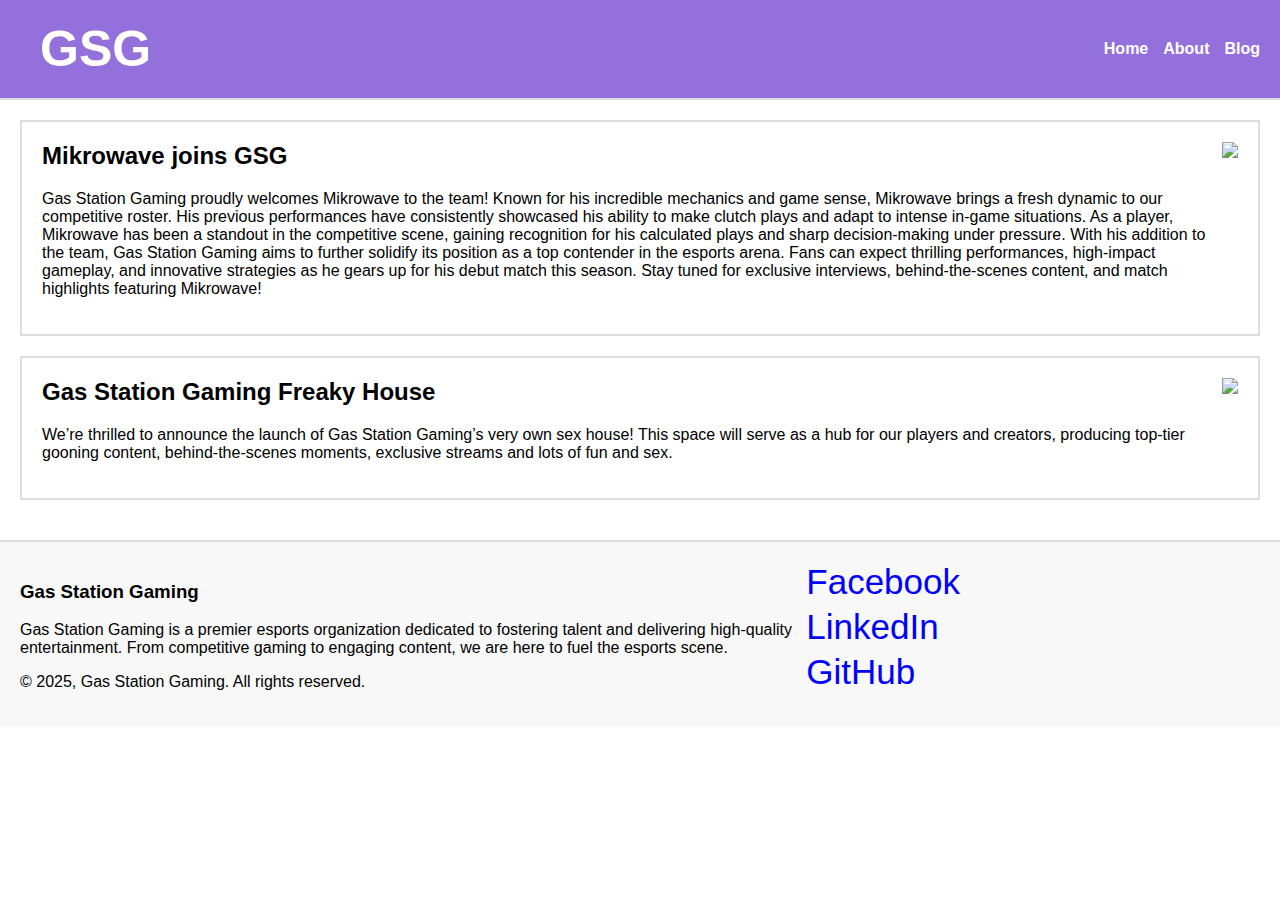
==== admin/index.html @ af1777f5 "Update index.html" ====
<!DOCTYPE html>
<html lang="en">
<head>
    <meta charset="UTF-8">
    <meta name="viewport" content="width=device-width, initial-scale=1.0">
    <title>Gas Station Gaming</title>
    <link rel="stylesheet" href="/styles/styles.css">
</head>
<body>
    <header>
        <div class="logo">
            <a>GSG</a> 
        </div>
        <nav>
            <ul>
                <li><a href="#">Home</a></li>
                <li><a href="#">About</a></li>
                <li><a href="#">Blog</a></li>
            </ul>
        </nav>
    </header>
    
    <main>
        <article class="post">
            <div class="post-content">
                <h2>Mikrowave joins GSG</h2>
                <p>Gas Station Gaming proudly welcomes Mikrowave to the team! Known for his incredible mechanics and game sense, Mikrowave brings a fresh dynamic to our competitive roster. His previous performances have consistently showcased his ability to make clutch plays and adapt to intense in-game situations.

                    As a player, Mikrowave has been a standout in the competitive scene, gaining recognition for his calculated plays and sharp decision-making under pressure. With his addition to the team, Gas Station Gaming aims to further solidify its position as a top contender in the esports arena. Fans can expect thrilling performances, high-impact gameplay, and innovative strategies as he gears up for his debut match this season. Stay tuned for exclusive interviews, behind-the-scenes content, and match highlights featuring Mikrowave!</p>
            </div>
            <div class="image">
                <img src="images/mikro.webp">
            </div>
        </article>
        
        <article class="post">
            <div class="post-content">
                <h2>Gas Station Gaming Freaky House</h2>
                <p>We’re thrilled to announce the launch of Gas Station Gaming’s very own sex house! This space will serve as a hub for our players and creators, producing top-tier gooning content, behind-the-scenes moments, exclusive streams and lots of fun and sex.</p>
            </div>
            <div class="image">
                <img src="images/house.png">
            </div>
        </article>
    </main>
    
    <footer>
        <div class="company-info">
            <h3>Gas Station Gaming</h3>
            <p>Gas Station Gaming is a premier esports organization dedicated to fostering talent and delivering high-quality entertainment. From competitive gaming to engaging content, we are here to fuel the esports scene.</p>
            <p>&copy; 2025, Gas Station Gaming. All rights reserved.</p>
        </div>
        <div class="social-links">
            <a href="#">Facebook</a>
            <a href="#">LinkedIn</a>
            <a href="#">GitHub</a>
        </div>
    </footer>
</body>
</html>
---- styles/styles.css ----
body {
    font-family: Arial, sans-serif;
    margin: 0;
    padding: 0;
}

header {
    display: flex;
    justify-content: space-between;
    align-items: center;
    padding: 20px;
    background-color: mediumpurple;
    border-bottom: 2px solid #ddd;
}

.logo {
    font-size: 24px;
    font-weight: bold;
}

nav ul {
    list-style: none;
    display: flex;
    gap: 15px;
    padding: 0;
}

nav a {
    text-decoration: none;
    color: rgb(255, 255, 255);
    font-weight: bold;
}

main {
    padding: 20px;
}

.post {
    border: 2px solid #ddd;
    padding: 20px;
    margin-bottom: 20px;
    display: flex;
    justify-content: space-between;
}

.post h2 {
    margin-top: 0;
}

.image-placeholder {
    width: 150px;
    height: 100px;
    background-color: #ccc;
    border: 1px solid #999;
}

footer {
    display: flex;
    justify-content: space-between;
    padding: 20px;
    background-color: #f8f8f8;
    border-top: 2px solid #ddd;
}

.social-links a {
    display: block;
    text-decoration: none;
    color: blue;
    margin-bottom: 5px;
    font-size: 35px;
}

.social-links{
    padding-right: 300px;
}

.logo {
    padding-left: 20px;
    font-size: 50px;
    color: white;
}
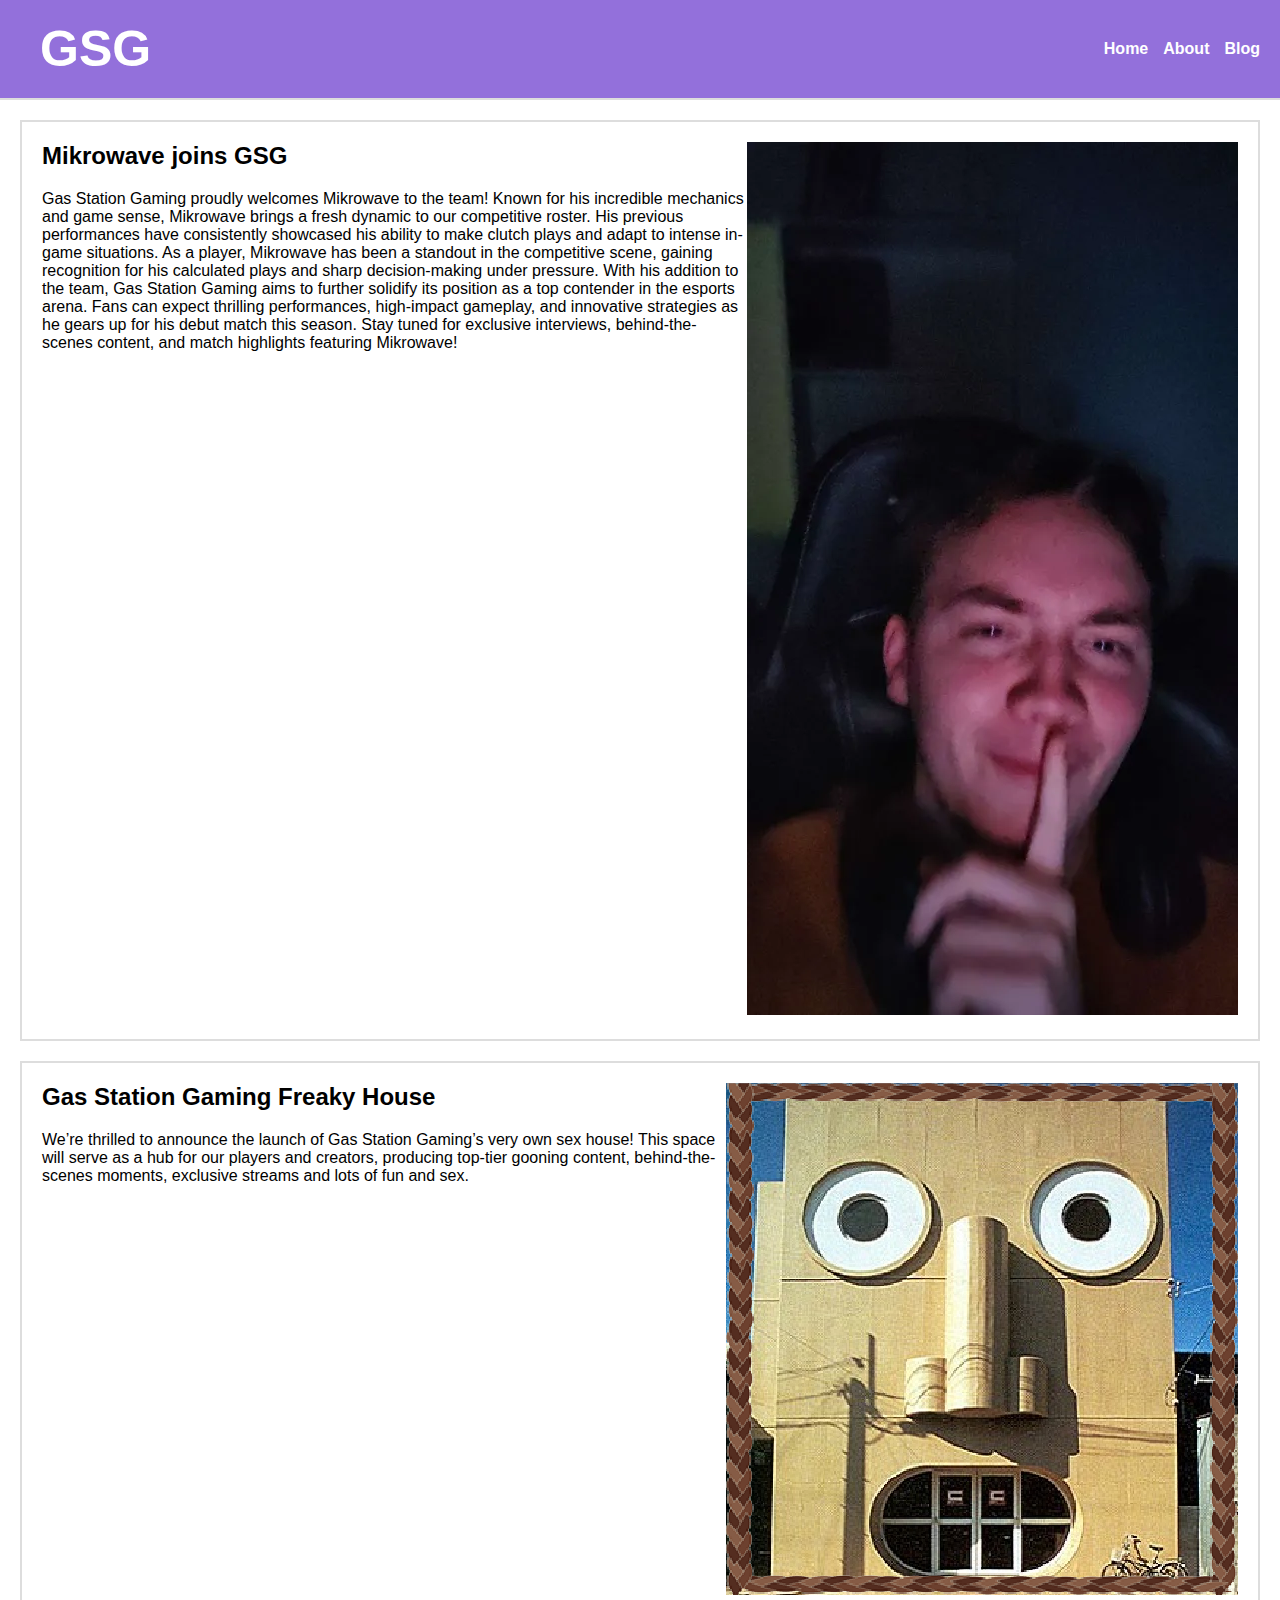
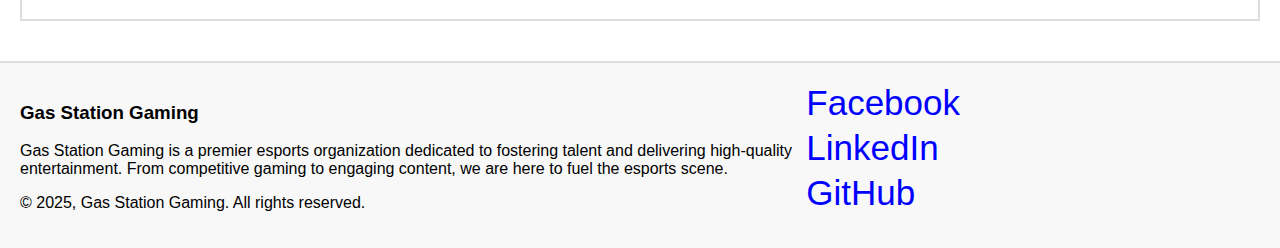
==== commit 0f3a54d7: "Update index.html" ====
--- a/admin/index.html
+++ b/admin/index.html
@@ -29,7 +29,7 @@
                     As a player, Mikrowave has been a standout in the competitive scene, gaining recognition for his calculated plays and sharp decision-making under pressure. With his addition to the team, Gas Station Gaming aims to further solidify its position as a top contender in the esports arena. Fans can expect thrilling performances, high-impact gameplay, and innovative strategies as he gears up for his debut match this season. Stay tuned for exclusive interviews, behind-the-scenes content, and match highlights featuring Mikrowave!</p>
             </div>
             <div class="image">
-                <img src="images/mikro.webp">
+                <img src="/images/mikro.webp">
             </div>
         </article>
         
@@ -39,7 +39,7 @@
                 <p>We’re thrilled to announce the launch of Gas Station Gaming’s very own sex house! This space will serve as a hub for our players and creators, producing top-tier gooning content, behind-the-scenes moments, exclusive streams and lots of fun and sex.</p>
             </div>
             <div class="image">
-                <img src="images/house.png">
+                <img src="/images/house.png">
             </div>
         </article>
     </main>
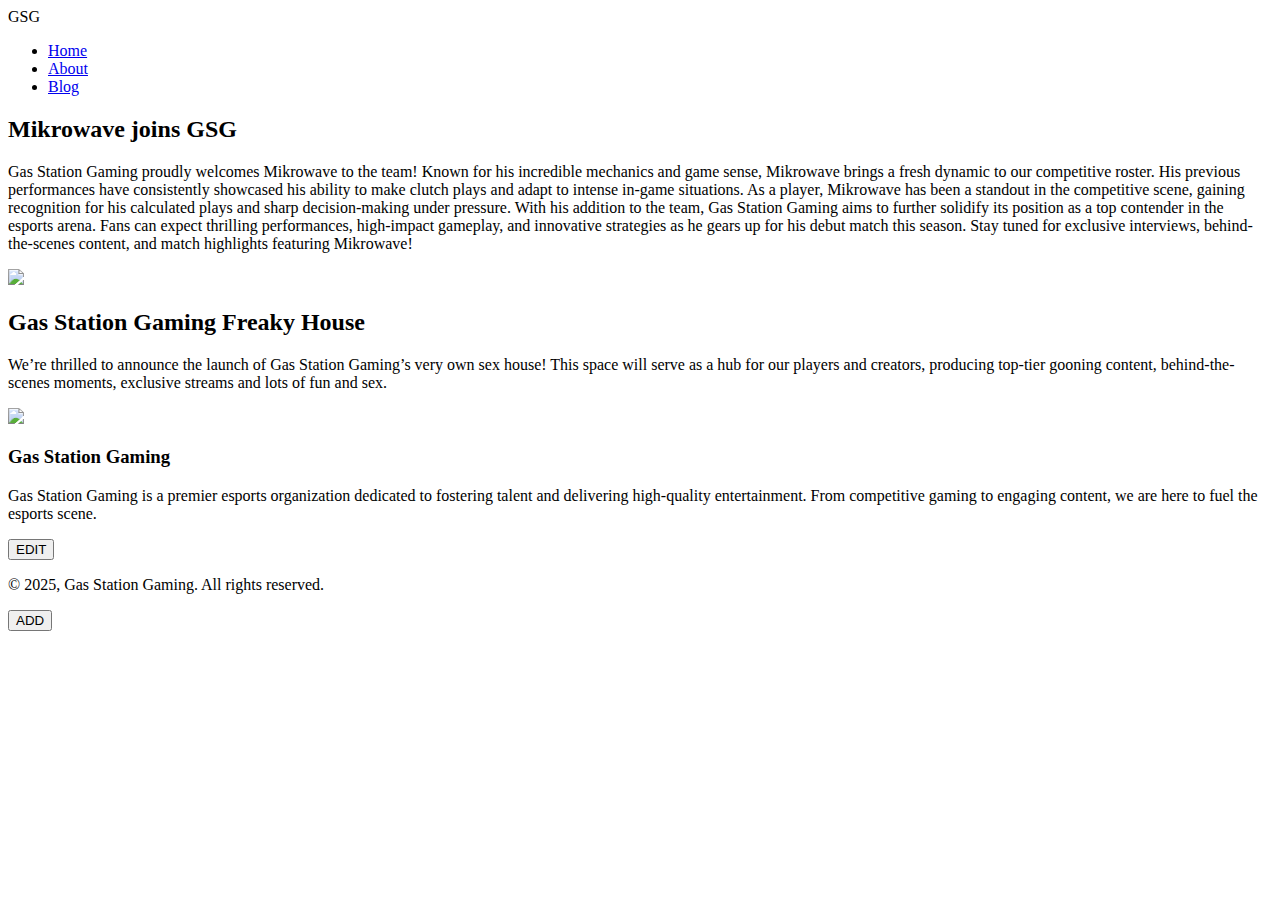
==== commit 4ab75f3b: "Update index.html" ====
--- a/admin/index.html
+++ b/admin/index.html
@@ -4,12 +4,14 @@
     <meta charset="UTF-8">
     <meta name="viewport" content="width=device-width, initial-scale=1.0">
     <title>Gas Station Gaming</title>
-    <link rel="stylesheet" href="/styles/styles.css">
+    <link rel="stylesheet" href="styles.css">
+    <script src="admin/admin.js"></script>
 </head>
 <body>
     <header>
         <div class="logo">
             <a>GSG</a> 
+
         </div>
         <nav>
             <ul>
@@ -29,7 +31,7 @@
                     As a player, Mikrowave has been a standout in the competitive scene, gaining recognition for his calculated plays and sharp decision-making under pressure. With his addition to the team, Gas Station Gaming aims to further solidify its position as a top contender in the esports arena. Fans can expect thrilling performances, high-impact gameplay, and innovative strategies as he gears up for his debut match this season. Stay tuned for exclusive interviews, behind-the-scenes content, and match highlights featuring Mikrowave!</p>
             </div>
             <div class="image">
-                <img src="/images/mikro.webp">
+                <img src="mikro.webp">
             </div>
         </article>
         
@@ -39,22 +41,22 @@
                 <p>We’re thrilled to announce the launch of Gas Station Gaming’s very own sex house! This space will serve as a hub for our players and creators, producing top-tier gooning content, behind-the-scenes moments, exclusive streams and lots of fun and sex.</p>
             </div>
             <div class="image">
-                <img src="/images/house.png">
+                <img src="house.png">
             </div>
         </article>
     </main>
     
     <footer>
         <div class="company-info">
-            <h3>Gas Station Gaming</h3>
-            <p>Gas Station Gaming is a premier esports organization dedicated to fostering talent and delivering high-quality entertainment. From competitive gaming to engaging content, we are here to fuel the esports scene.</p>
+            <h3 id="compname">Gas Station Gaming</h3>
+            <p id="compdesc">Gas Station Gaming is a premier esports organization dedicated to fostering talent and delivering high-quality entertainment. From competitive gaming to engaging content, we are here to fuel the esports scene.</p>
+            <button id="edit" type="button" onclick="editContent()">EDIT</button>
             <p>&copy; 2025, Gas Station Gaming. All rights reserved.</p>
         </div>
         <div class="social-links">
-            <a href="#">Facebook</a>
-            <a href="#">LinkedIn</a>
-            <a href="#">GitHub</a>
+
         </div>
+        <button id="addlink" type="button" onclick="editLinks()">ADD</button>
     </footer>
 </body>
 </html>
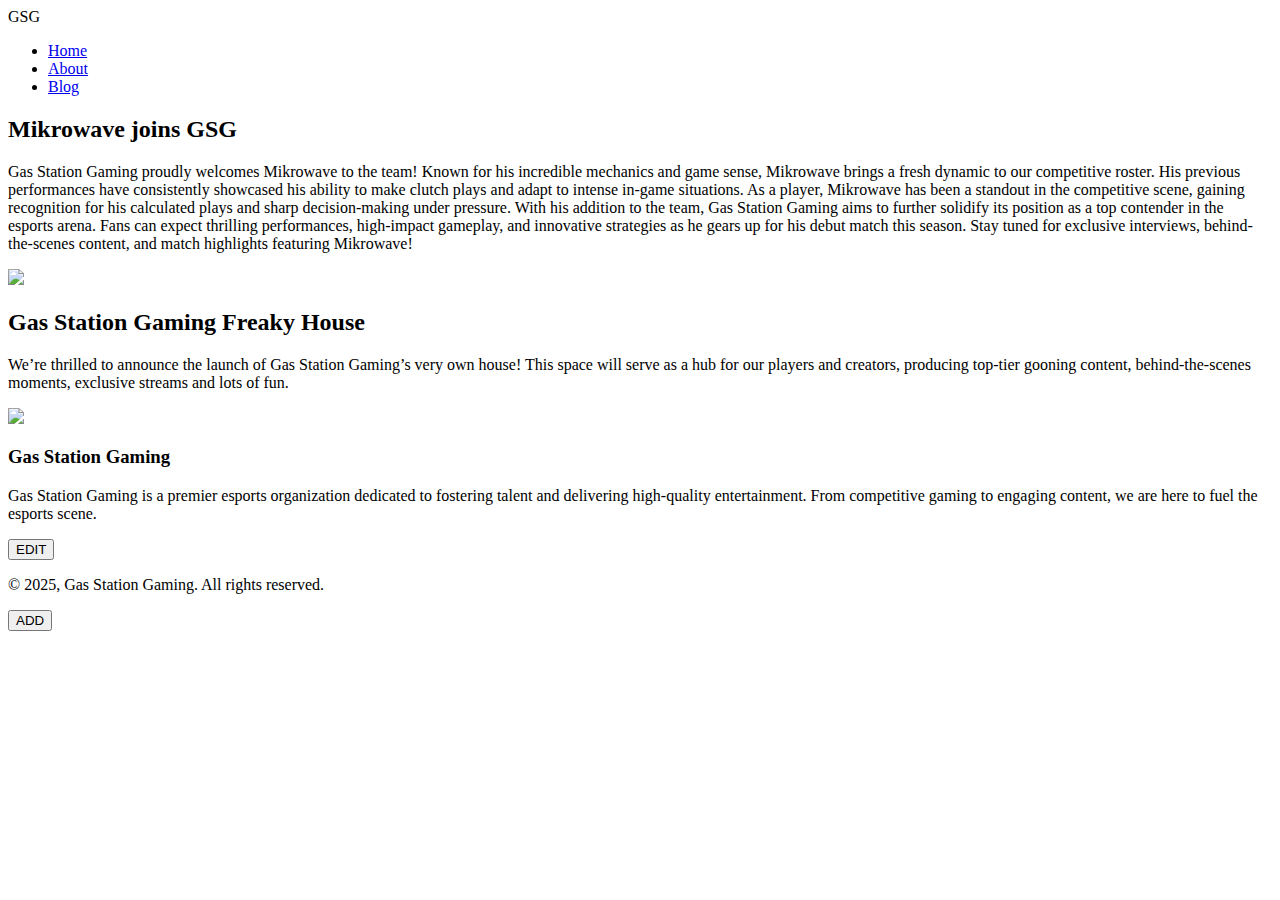
==== commit 42536882: "Update index.html" ====
--- a/admin/index.html
+++ b/admin/index.html
@@ -38,7 +38,7 @@
         <article class="post">
             <div class="post-content">
                 <h2>Gas Station Gaming Freaky House</h2>
-                <p>We’re thrilled to announce the launch of Gas Station Gaming’s very own sex house! This space will serve as a hub for our players and creators, producing top-tier gooning content, behind-the-scenes moments, exclusive streams and lots of fun and sex.</p>
+                <p>We’re thrilled to announce the launch of Gas Station Gaming’s very own house! This space will serve as a hub for our players and creators, producing top-tier gooning content, behind-the-scenes moments, exclusive streams and lots of fun.</p>
             </div>
             <div class="image">
                 <img src="house.png">
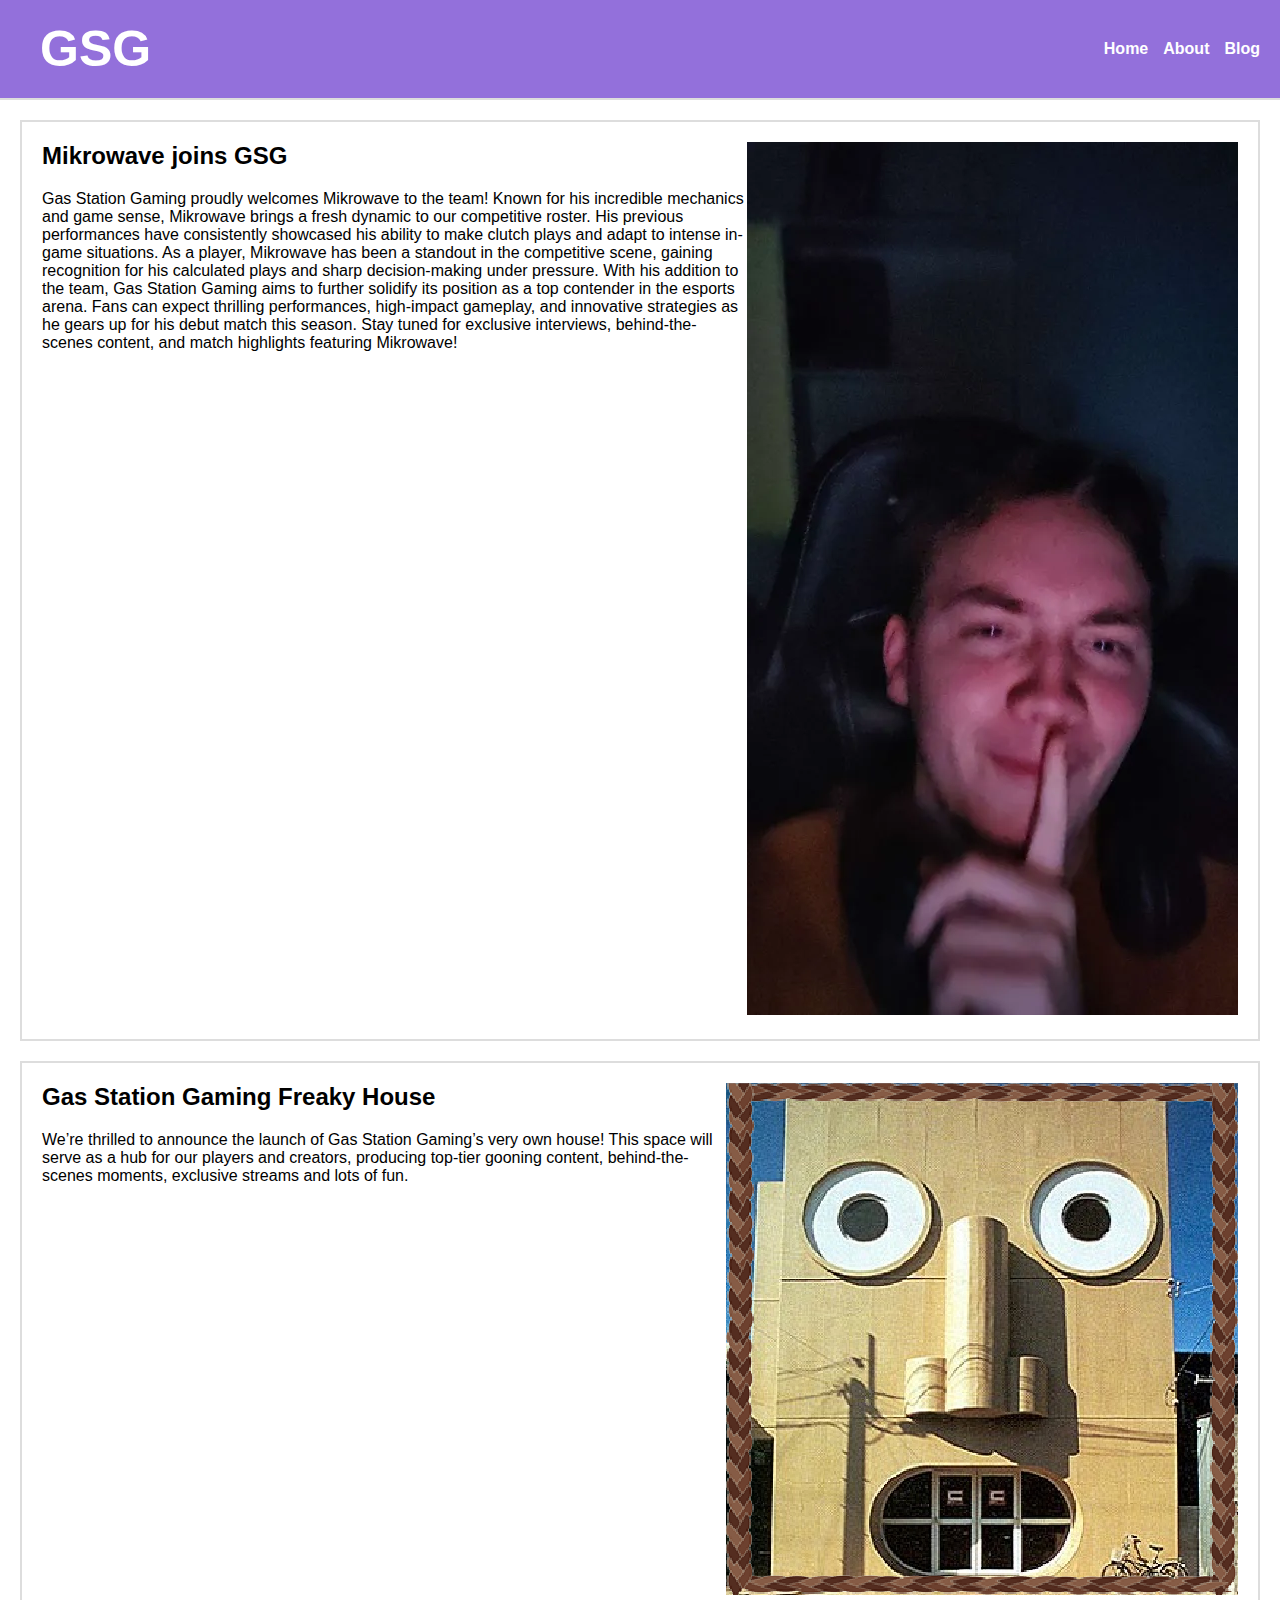
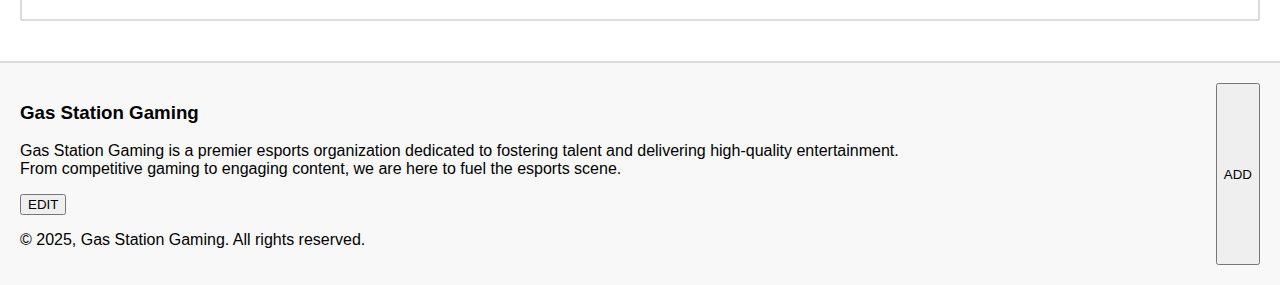
==== commit 31dd23f1: "Add files via upload" ====
--- a/admin/index.html
+++ b/admin/index.html
@@ -4,8 +4,8 @@
     <meta charset="UTF-8">
     <meta name="viewport" content="width=device-width, initial-scale=1.0">
     <title>Gas Station Gaming</title>
-    <link rel="stylesheet" href="styles.css">
-    <script src="admin/admin.js"></script>
+    <link rel="stylesheet" href="style.css">
+    <script src="admin.js"></script>
 </head>
 <body>
     <header>
@@ -31,7 +31,7 @@
                     As a player, Mikrowave has been a standout in the competitive scene, gaining recognition for his calculated plays and sharp decision-making under pressure. With his addition to the team, Gas Station Gaming aims to further solidify its position as a top contender in the esports arena. Fans can expect thrilling performances, high-impact gameplay, and innovative strategies as he gears up for his debut match this season. Stay tuned for exclusive interviews, behind-the-scenes content, and match highlights featuring Mikrowave!</p>
             </div>
             <div class="image">
-                <img src="mikro.webp">
+                <img src="images/mikro.webp">
             </div>
         </article>
         
@@ -41,7 +41,7 @@
                 <p>We’re thrilled to announce the launch of Gas Station Gaming’s very own house! This space will serve as a hub for our players and creators, producing top-tier gooning content, behind-the-scenes moments, exclusive streams and lots of fun.</p>
             </div>
             <div class="image">
-                <img src="house.png">
+                <img src="images/house.png">
             </div>
         </article>
     </main>
--- a/admin/style.css
+++ b/admin/style.css
@@ -0,0 +1,81 @@
+body {
+    font-family: Arial, sans-serif;
+    margin: 0;
+    padding: 0;
+}
+
+header {
+    display: flex;
+    justify-content: space-between;
+    align-items: center;
+    padding: 20px;
+    background-color: mediumpurple;
+    border-bottom: 2px solid #ddd;
+}
+
+.logo {
+    font-size: 24px;
+    font-weight: bold;
+}
+
+nav ul {
+    list-style: none;
+    display: flex;
+    gap: 15px;
+    padding: 0;
+}
+
+nav a {
+    text-decoration: none;
+    color: rgb(255, 255, 255);
+    font-weight: bold;
+}
+
+main {
+    padding: 20px;
+}
+
+.post {
+    border: 2px solid #ddd;
+    padding: 20px;
+    margin-bottom: 20px;
+    display: flex;
+    justify-content: space-between;
+}
+
+.post h2 {
+    margin-top: 0;
+}
+
+.image-placeholder {
+    width: 150px;
+    height: 100px;
+    background-color: #ccc;
+    border: 1px solid #999;
+}
+
+footer {
+    display: flex;
+    justify-content: space-between;
+    padding: 20px;
+    background-color: #f8f8f8;
+    border-top: 2px solid #ddd;
+}
+
+.social-links a {
+    display: block;
+    text-decoration: none;
+    color: blue;
+    margin-bottom: 5px;
+    font-size: 35px;
+}
+
+.social-links{
+    padding-right: 300px;
+}
+
+.logo {
+    padding-left: 20px;
+    font-size: 50px;
+    color: white;
+}
